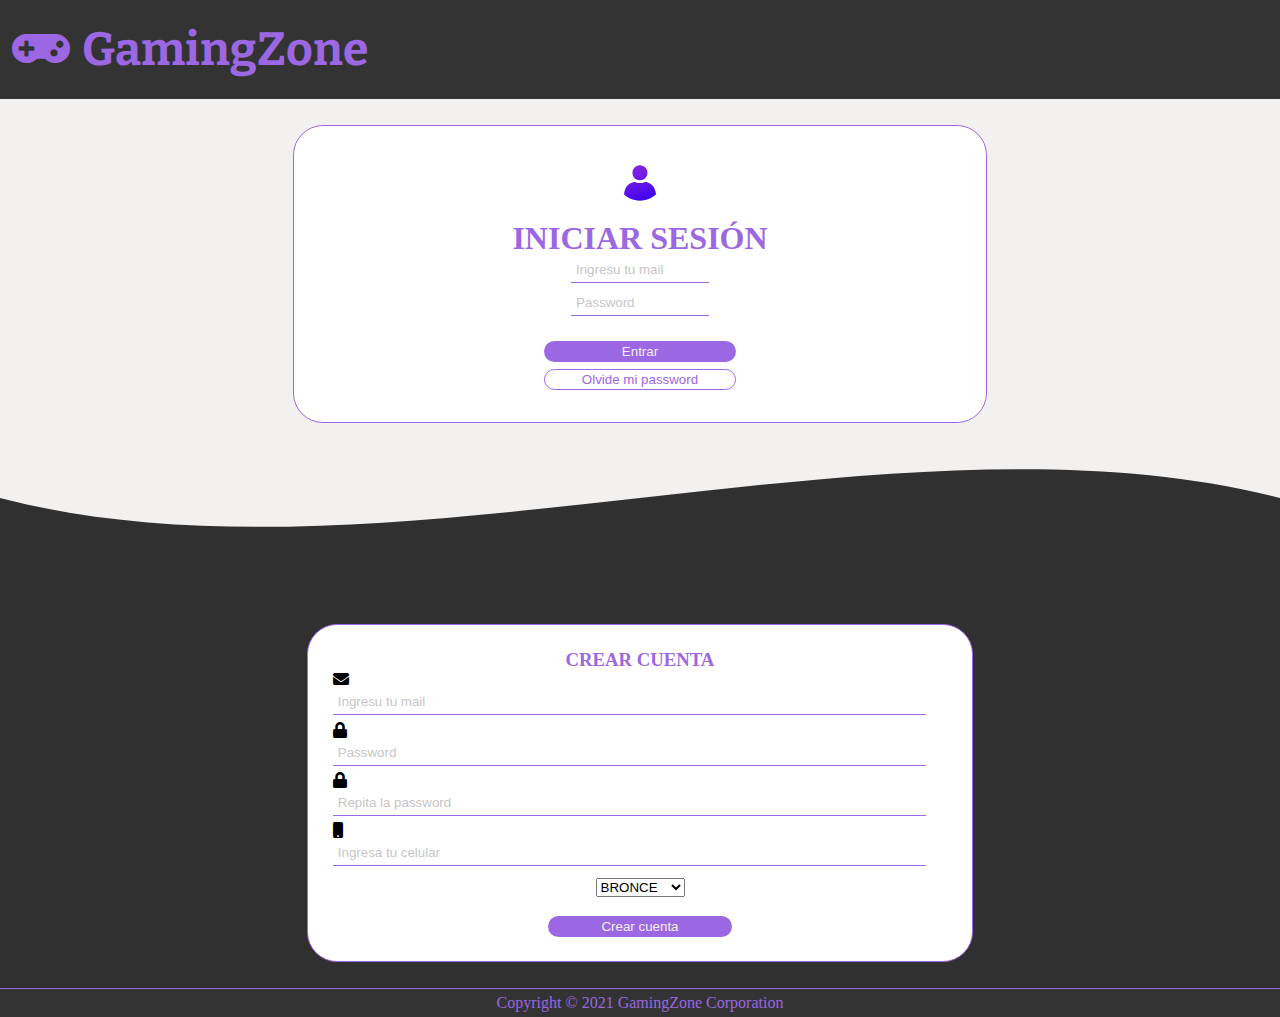
==== iniciar_sesion.html @ acdc6161 "ya esta completo" ====
<!DOCTYPE html>
<html lang="es">

<head>
    <meta charset="UTF-8">
    <meta http-equiv="X-UA-Compatible" content="IE=edge">
    <meta name="viewport" content="width=device-width, initial-scale=1.0">
    <title>GamingZone</title>
    <link href="https://fonts.googleapis.com/css2?family=Bitter&family=Poppins:wght@100&display=swap" rel="stylesheet">
    <link rel="stylesheet" href="//use.fontawesome.com/releases/v5.0.7/css/all.css">
    <link href="https://cdn.jsdelivr.net/npm/bootstrap@5.1.3/dist/css/bootstrap.min.css" rel="stylesheet" integrity="sha384-1BmE4kWBq78iYhFldvKuhfTAU6auU8tT94WrHftjDbrCEXSU1oBoqyl2QvZ6jIW3" crossorigin="anonymous">
    <link rel="stylesheet" href="style.css">
</head>

<body>
    <header>
        <nav class="navbar">

            <div class="logo">
                <a href="./index.html"><i class="fas fa-gamepad"></i></a>
                <h1>GamingZone</h1>
            </div>


            <div class="dropdown">
                <a class="btn btn-secondary" href="#" id="dropdownMenuLink" data-bs-toggle="dropdown" aria-expanded="false">
                    <i class="fas fa-align-justify"></i>
                </a>
            </div>
        </nav>
    </header>
    <main class="main_iniciarSesion">
        <section class="section_login">
            <div class="login">
                <form action="">
                    <img src="./assets/login.jpg" alt="">
                    <h3>Iniciar Sesión</h3>


                    <input type="mail" name="mail" id="" placeholder="Ingresu tu mail">
                    <input type="password" placeholder="Password">
                    <input type="submit" value="Entrar" class="btn">
                    <input type="submit" value="Olvide mi password" class="forgot">
                </form>
                <div class="wave" style="height: 150px; overflow: hidden;"><svg viewBox="0 0 500 150" preserveAspectRatio="none" style="height: 100%; width: 100%;"><path class="wave-1" d="M0.00,49.98 C149.99,150.00 349.20,-49.98 500.00,49.98 L500.00,150.00 L0.00,150.00 Z" style="stroke: none; fill: #000000; opacity:0.8;"></path></svg></div>
            </div>
        </section>
        <section class="section_crearCuenta">
            <div class="crear_cuenta">

                <form action="">

                    <h3>CREAR CUENTA</h3>

                    <div class="datos">
                        <i class="fas fa-envelope"></i><input type="mail" name="mail" id="" placeholder="Ingresu tu mail">
                        <i class="fas fa-lock"></i><input type="password" placeholder="Password">
                        <i class="fas fa-lock"></i><input type="password" placeholder="Repita la password">
                        <i class="fas fa-mobile"></i><input type="number" placeholder="Ingresa tu celular">

                    </div>

                    <select name="suscripcion" id="suscripcion">
                        <option value="bronce">BRONCE</option>
                        <option value="platinum">PLATINUM</option>
                        <option value="gold">GOLD</option>
                    </select>

                    <input type="submit" value="Crear cuenta" class="btn">

                </form>
            </div>
        </section>


    </main>
    <footer>
        <p>Copyright © 2021 GamingZone Corporation</p>
    </footer>
    <script src="https://cdn.jsdelivr.net/npm/bootstrap@5.1.3/dist/js/bootstrap.bundle.min.js" integrity="sha384-ka7Sk0Gln4gmtz2MlQnikT1wXgYsOg+OMhuP+IlRH9sENBO0LRn5q+8nbTov4+1p" crossorigin="anonymous"></script>
    <script type="text/javascript" src="./index.js"></script>
</body>

</html>
---- style.css ----
* {
  padding: 0px;
  margin: 0px;
}

header {
  height: 11vh;
  width: 100%;
}

header .navbar {
  font-family: 'Bitter', serif;
  padding: 0px;
  color: #9c67e2;
  position: relative;
  height: 100%;
  width: 100%;
  background-color: rgba(0, 0, 0, 0.8);
  display: -webkit-box;
  display: -ms-flexbox;
  display: flex;
  -ms-flex-wrap: wrap;
      flex-wrap: wrap;
  -webkit-box-pack: start;
      -ms-flex-pack: start;
          justify-content: flex-start;
  -webkit-box-align: center;
      -ms-flex-align: center;
          align-items: center;
}

header .navbar .logo {
  width: auto;
  display: -webkit-box;
  display: -ms-flexbox;
  display: flex;
  -webkit-box-orient: horizontal;
  -webkit-box-direction: normal;
      -ms-flex-direction: row;
          flex-direction: row;
}

header .navbar .logo a {
  margin: auto;
  text-align: center;
}

header .navbar .logo a i {
  margin-left: 12px;
  margin-right: 12px;
  color: #9c67e2;
  font-size: 2.9em;
}

header .navbar .logo h1 {
  margin: 0px;
  font-size: 2.9em;
}

header .navbar .menu {
  margin-left: 1%;
  width: 58%;
  text-align: center;
}

header .navbar .menu ul {
  margin: auto;
}

header .navbar .menu ul li {
  display: inline;
  padding: 5px;
  text-transform: uppercase;
}

header .navbar .menu ul li a {
  text-decoration: none;
  color: #9c67e2;
}

header .navbar .menu ul li:hover {
  border-bottom: 1px solid #9c67e2;
}

header .navbar .dropdown {
  position: absolute;
  z-index: 5;
  display: none;
}

header .navbar .login_create {
  width: 21%;
}

header .navbar .login_create ul {
  margin: auto;
  padding: 0px;
  list-style: none;
  text-align: center;
}

header .navbar .login_create ul li {
  padding: 1%;
  font-size: 20px;
  display: inline;
  cursor: pointer;
  text-transform: uppercase;
}

header .navbar .login_create ul li:hover {
  border-bottom: 1px solid #9c67e2;
  -webkit-transition: 500ms;
  transition: 500ms;
}

header .navbar .login_create ul li a {
  color: #9c67e2;
  text-decoration: none;
}

main {
  background-color: #f3f0f0;
  width: 100%;
}

main .section_wave div {
  position: relative;
}

main .section_wave div img {
  width: 1903px;
  -o-object-fit: cover;
     object-fit: cover;
}

main .section_wave div .wave {
  width: 100%;
  position: absolute;
  bottom: 0px;
}

main .seccion_informacion {
  width: 100%;
  display: -webkit-box;
  display: -ms-flexbox;
  display: flex;
  -webkit-box-orient: horizontal;
  -webkit-box-direction: normal;
      -ms-flex-direction: row;
          flex-direction: row;
  -ms-flex-line-pack: center;
      align-content: center;
  -ms-flex-pack: distribute;
      justify-content: space-around;
}

main .seccion_informacion .servicios {
  width: 30%;
  padding: 1%;
  text-align: center;
}

main .seccion_informacion .servicios p {
  height: 12vh;
}

main .seccion_informacion .servicios h3 {
  color: #9c67e2;
}

main .seccion_informacion .servicios button {
  border-radius: 30px;
  padding: 1%;
  bottom: 0px;
  right: 0px;
  width: 50%;
  border: none;
  background-color: rgba(0, 0, 0, 0.8);
  color: #9c67e2;
}

main .seccion_informacion .ventajas {
  width: 30%;
  padding: 1%;
  text-align: center;
}

main .seccion_informacion .ventajas p {
  height: 12vh;
}

main .seccion_informacion .ventajas h3 {
  color: #9c67e2;
}

main .seccion_informacion .ventajas button {
  border-radius: 30px;
  padding: 1%;
  bottom: 0px;
  right: 0px;
  width: 50%;
  border: none;
  background-color: rgba(0, 0, 0, 0.8);
  color: #9c67e2;
}

main .seccion_informacion .costos {
  width: 30%;
  padding: 1%;
  text-align: center;
}

main .seccion_informacion .costos p {
  height: 12vh;
}

main .seccion_informacion .costos h3 {
  color: #9c67e2;
}

main .seccion_informacion .costos button {
  border-radius: 30px;
  padding: 1%;
  bottom: 0px;
  right: 0px;
  width: 50%;
  border: none;
  background-color: rgba(0, 0, 0, 0.8);
  color: #9c67e2;
}

main .section_juegos {
  margin-top: 3%;
  width: 100%;
  background-color: rgba(0, 0, 0, 0.8);
  border-bottom: 2px solid #9c67e2;
  border-top: 2px solid #9c67e2;
  padding: 1%;
}

main .section_juegos .juegos {
  width: 80%;
  margin: auto;
  display: -webkit-box;
  display: -ms-flexbox;
  display: flex;
  -webkit-box-orient: horizontal;
  -webkit-box-direction: normal;
      -ms-flex-direction: row;
          flex-direction: row;
  -ms-flex-wrap: wrap;
      flex-wrap: wrap;
  -ms-flex-line-pack: center;
      align-content: center;
}

main .section_juegos .juegos h3 {
  width: 100%;
  text-align: center;
  color: #9c67e2;
  text-transform: uppercase;
  font-style: italic;
}

main .section_juegos .juegos .card {
  margin-left: 10px;
  width: 17rem;
  position: relative;
  border: 1px solid black;
}

main .section_juegos .juegos .card img {
  -o-object-fit: cover;
     object-fit: cover;
  height: 100%;
}

main .section_juegos .juegos .card h4 {
  position: absolute;
  bottom: 0px;
  width: 100%;
  text-align: center;
  z-index: 5;
  color: white;
}

main .section_contacto {
  width: 100%;
}

main .section_contacto .contacto {
  padding: 2%;
  width: 100%;
  display: -webkit-box;
  display: -ms-flexbox;
  display: flex;
  -webkit-box-orient: horizontal;
  -webkit-box-direction: normal;
      -ms-flex-direction: row;
          flex-direction: row;
  -ms-flex-wrap: wrap;
      flex-wrap: wrap;
  -webkit-box-align: center;
      -ms-flex-align: center;
          align-items: center;
}

main .section_contacto .contacto h3 {
  padding: 1%;
  margin: auto;
  border-radius: 30px;
  text-align: center;
  width: 70%;
  margin-bottom: 2%;
  background-color: rgba(0, 0, 0, 0.8);
  color: #9c67e2;
  -webkit-box-shadow: 0px 0px 10px 2px #9c67e2;
          box-shadow: 0px 0px 10px 2px #9c67e2;
}

main .section_contacto .contacto form {
  width: 50%;
  margin: auto;
  display: -webkit-box;
  display: -ms-flexbox;
  display: flex;
  -webkit-box-orient: vertical;
  -webkit-box-direction: normal;
      -ms-flex-direction: column;
          flex-direction: column;
  text-align: center;
  -webkit-box-pack: center;
      -ms-flex-pack: center;
          justify-content: center;
}

main .section_contacto .contacto form input,
main .section_contacto .contacto form input[type='submit'] {
  margin: auto;
  width: 30%;
  margin-top: 1%;
  margin-bottom: 1%;
}

main .section_contacto .contacto form input:focus,
main .section_contacto .contacto form input[type='submit']:focus {
  outline: none;
}

main .section_contacto .contacto form input[type='submit'] {
  background-color: rgba(0, 0, 0, 0.8);
  color: #9c67e2;
  text-transform: uppercase;
  border: none;
  border-radius: 30px;
}

main .section_contacto .contacto form input[type='submit']:hover {
  -webkit-box-shadow: 0px 0px 10px 2px #9c67e2;
          box-shadow: 0px 0px 10px 2px #9c67e2;
}

main .section_contacto .contacto form textarea {
  resize: none;
}

main .section_contacto .contacto form textarea:focus {
  outline: none;
}

main .section_contacto .wave {
  width: 100%;
}

main .section_suscripciones {
  position: relative;
  width: 100%;
  background-color: rgba(0, 0, 0, 0.8);
  padding: 0% 2% 2% 2%;
}

main .section_suscripciones h2 {
  text-transform: uppercase;
  font-size: 5em;
  width: 100%;
  text-align: center;
  font-style: italic;
  color: #9c67e2;
  margin-bottom: 2%;
  letter-spacing: 2px;
}

main .section_suscripciones .suscripciones {
  color: #9c67e2;
  padding: 2%;
  display: -webkit-box;
  display: -ms-flexbox;
  display: flex;
  -webkit-box-orient: vertical;
  -webkit-box-direction: normal;
      -ms-flex-direction: column;
          flex-direction: column;
  -webkit-box-align: center;
      -ms-flex-align: center;
          align-items: center;
  display: none;
}

main .section_suscripciones .suscripciones .card {
  width: 18rem;
  padding: 1%;
  background-color: #f3f0f0;
  border-radius: 500px;
  text-align: center;
  color: rgba(0, 0, 0, 0.8);
  margin-top: 1%;
  border-radius: 2px solid #9c67e2;
}

main .section_suscripciones .suscripciones .card .btn {
  background-color: rgba(0, 0, 0, 0.8);
  color: #f3f0f0;
  border: none;
}

main .section_suscripciones .carousel {
  width: 50%;
  margin: auto;
}

main .section_suscripciones .carousel .card {
  margin: auto;
  width: 25rem;
  padding: 1%;
  background-color: #f3f0f0;
  border-radius: 300px;
  text-align: center;
  color: rgba(0, 0, 0, 0.8);
  border-radius: 2px solid #9c67e2;
}

main .section_suscripciones .carousel .card .btn {
  background-color: rgba(0, 0, 0, 0.8);
  color: #f3f0f0;
  border: none;
}

main .section_suscripciones .wave {
  position: absolute;
  width: 100%;
  top: 0px;
}

footer {
  border-top: 1px solid #9c67e2;
  padding: 5px;
  background-color: rgba(0, 0, 0, 0.8);
  color: #9c67e2;
  display: -webkit-box;
  display: -ms-flexbox;
  display: flex;
  -webkit-box-pack: center;
      -ms-flex-pack: center;
          justify-content: center;
  -webkit-box-align: center;
      -ms-flex-align: center;
          align-items: center;
  text-align: center;
}

/*----------------------------------------------INICIAR SESION-CREAR CUENTA-------------------------------------------------*/
.main_iniciarSesion {
  width: 100%;
}

.main_iniciarSesion .section_login .login {
  margin: auto;
  display: -webkit-box;
  display: -ms-flexbox;
  display: flex;
  -ms-flex-wrap: wrap;
      flex-wrap: wrap;
  -webkit-box-pack: end;
      -ms-flex-pack: end;
          justify-content: flex-end;
  -webkit-box-align: center;
      -ms-flex-align: center;
          align-items: center;
  border-radius: 15px;
  width: 100%;
  background-color: #f3f0f0;
  color: rgba(0, 0, 0, 0.8);
}

.main_iniciarSesion .section_login .login img {
  width: 10%;
  max-height: 40%;
}

.main_iniciarSesion .section_login .login form {
  padding: 2%;
  background-color: white;
  border: 1px solid #9c67e2;
  width: 50%;
  margin: auto;
  display: -webkit-box;
  display: -ms-flexbox;
  display: flex;
  -webkit-box-align: center;
      -ms-flex-align: center;
          align-items: center;
  -webkit-box-orient: vertical;
  -webkit-box-direction: normal;
      -ms-flex-direction: column;
          flex-direction: column;
  border-radius: 30px;
  margin-top: 2%;
  margin-bottom: 2%;
}

.main_iniciarSesion .section_login .login form h3 {
  text-transform: uppercase;
  color: #9c67e2;
  font-size: 2em;
  margin-top: 0%;
}

.main_iniciarSesion .section_login .login form input {
  padding: 5px;
  margin: auto;
  width: 20%;
  margin-bottom: 1%;
  border: none;
  border-bottom: 1px solid #9c67e2;
}

.main_iniciarSesion .section_login .login form input::-webkit-input-placeholder {
  color: #c7c6c6;
}

.main_iniciarSesion .section_login .login form input:-ms-input-placeholder {
  color: #c7c6c6;
}

.main_iniciarSesion .section_login .login form input::-ms-input-placeholder {
  color: #c7c6c6;
}

.main_iniciarSesion .section_login .login form input::placeholder {
  color: #c7c6c6;
}

.main_iniciarSesion .section_login .login form input:focus {
  outline: none;
}

.main_iniciarSesion .section_login .login form .btn {
  color: #f3f0f0;
  background-color: #9c67e2;
  padding: 2px;
  margin-top: 3%;
  width: 30%;
  border: 1px solid transparent;
  border-radius: 30px;
}

.main_iniciarSesion .section_login .login form .btn:hover {
  -webkit-box-shadow: 5px 3px rgba(190, 190, 190, 0.8);
          box-shadow: 5px 3px rgba(190, 190, 190, 0.8);
}

.main_iniciarSesion .section_login .login form .forgot {
  border-radius: 30px;
  border: 1px solid #9c67e2;
  color: #9c67e2;
  width: 30%;
  background: white;
  padding: 2px;
}

.main_iniciarSesion .section_login .login .wave {
  width: 100%;
}

.main_iniciarSesion .section_crearCuenta {
  background-color: rgba(0, 0, 0, 0.8);
  padding: 2%;
}

.main_iniciarSesion .section_crearCuenta form {
  padding: 2%;
  background-color: white;
  border: 1px solid #9c67e2;
  width: 50%;
  margin: auto;
  display: -webkit-box;
  display: -ms-flexbox;
  display: flex;
  -webkit-box-align: center;
      -ms-flex-align: center;
          align-items: center;
  -webkit-box-orient: vertical;
  -webkit-box-direction: normal;
      -ms-flex-direction: column;
          flex-direction: column;
  border-radius: 30px;
}

.main_iniciarSesion .section_crearCuenta form h3 {
  width: 100%;
  text-align: center;
  color: #9c67e2;
}

.main_iniciarSesion .section_crearCuenta form .btn {
  color: #f3f0f0;
  background-color: #9c67e2;
  padding: 2px;
  margin-top: 3%;
  width: 30%;
  border: 1px solid transparent;
  border-radius: 30px;
}

.main_iniciarSesion .section_crearCuenta form .btn:hover {
  -webkit-box-shadow: 5px 3px rgba(190, 190, 190, 0.8);
          box-shadow: 5px 3px rgba(190, 190, 190, 0.8);
}

.main_iniciarSesion .section_crearCuenta form .datos {
  margin-bottom: 1%;
}

.main_iniciarSesion .section_crearCuenta form .datos i {
  width: 5%;
}

.main_iniciarSesion .section_crearCuenta form .datos .forgot {
  border-radius: 30px;
  border: 1px solid #9c67e2;
  color: #9c67e2;
  width: 30%;
  background: white;
  padding: 2px;
}

.main_iniciarSesion .section_crearCuenta form .datos input {
  padding: 5px;
  margin: auto;
  width: 20%;
  margin-bottom: 1%;
  border: none;
  border-bottom: 1px solid #9c67e2;
  width: 95%;
}

.main_iniciarSesion .section_crearCuenta form .datos input::-webkit-input-placeholder {
  color: #c7c6c6;
}

.main_iniciarSesion .section_crearCuenta form .datos input:-ms-input-placeholder {
  color: #c7c6c6;
}

.main_iniciarSesion .section_crearCuenta form .datos input::-ms-input-placeholder {
  color: #c7c6c6;
}

.main_iniciarSesion .section_crearCuenta form .datos input::placeholder {
  color: #c7c6c6;
}

.main_iniciarSesion .section_crearCuenta form .datos input:focus {
  outline: none;
}
/*# sourceMappingURL=style.css.map */
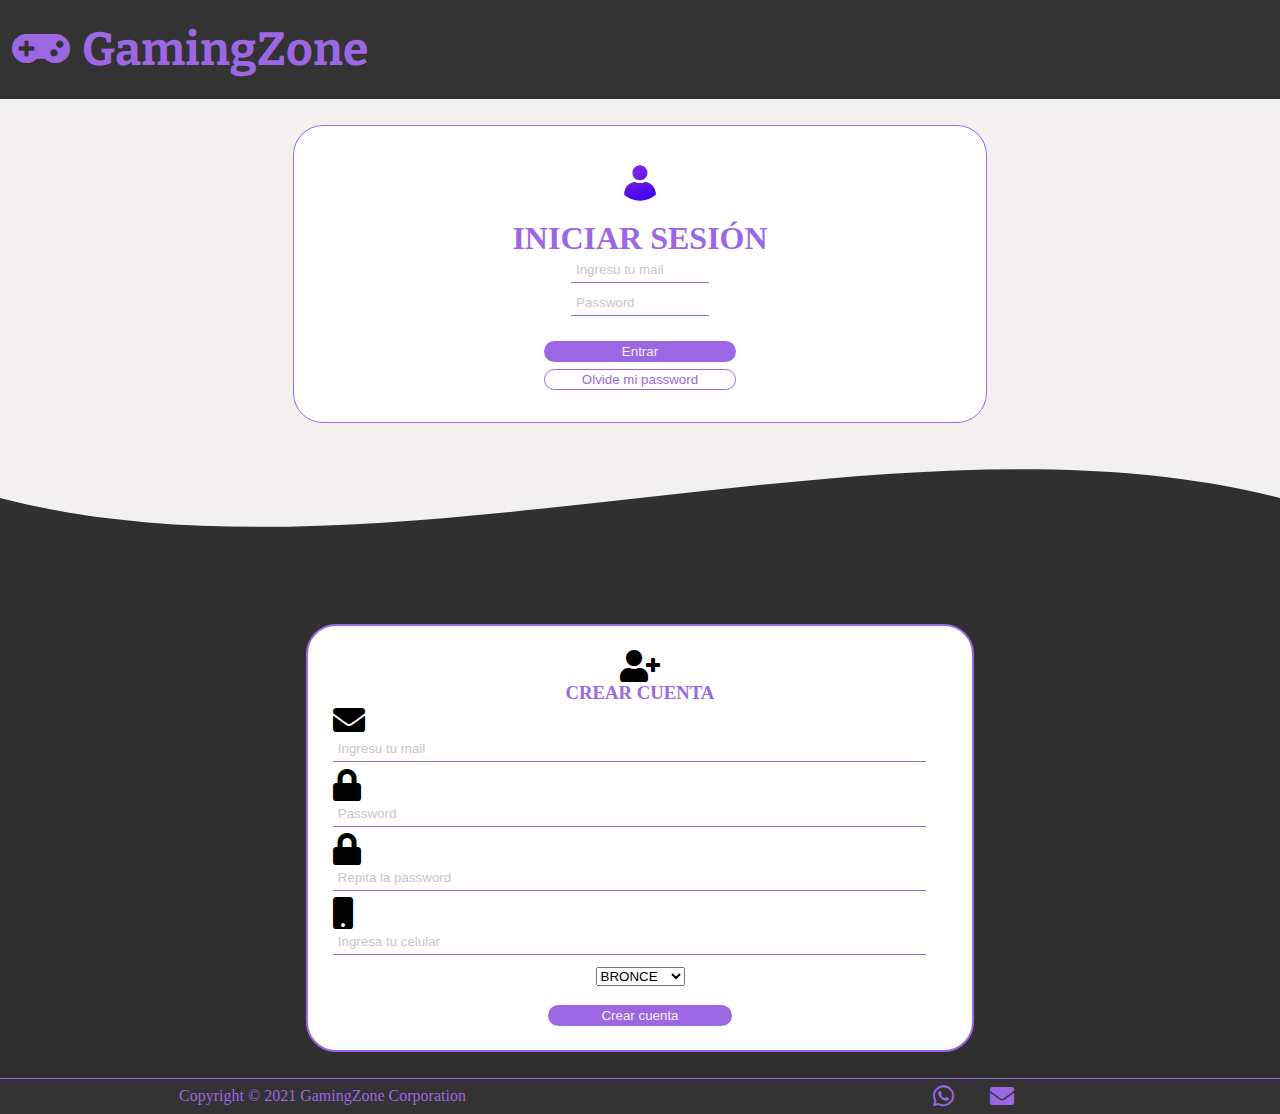
==== commit 43460f7f: "retoco el formulario" ====
--- a/iniciar_sesion.html
+++ b/iniciar_sesion.html
@@ -49,7 +49,7 @@
             <div class="crear_cuenta">
 
                 <form action="">
-
+                    <i class="fas fa-user-plus"></i>
                     <h3>CREAR CUENTA</h3>
 
                     <div class="datos">
@@ -76,6 +76,10 @@
     </main>
     <footer>
         <p>Copyright © 2021 GamingZone Corporation</p>
+        <ul>
+            <li><a href="https://api.whatsapp.com/send?phone=1136592243&text=Hola, Necesito mas informacion!" target="_blank"><i class="fab fa-whatsapp"></i></a></li>
+            <li><a href="https://mail.google.com/mail/u/0/?tab=wm#inbox?compose=CllgCJZfSJdvzCHsSKRTqQdwdNHjSsfRWrlLQdHsQSPjVhZtdsVCCnMQNstdnltvSRmZwCjmlSV" target="_blank"><i class="fas fa-envelope"></i></a></li>
+        </ul>
     </footer>
     <script src="https://cdn.jsdelivr.net/npm/bootstrap@5.1.3/dist/js/bootstrap.bundle.min.js" integrity="sha384-ka7Sk0Gln4gmtz2MlQnikT1wXgYsOg+OMhuP+IlRH9sENBO0LRn5q+8nbTov4+1p" crossorigin="anonymous"></script>
     <script type="text/javascript" src="./index.js"></script>
--- a/style.css
+++ b/style.css
@@ -459,13 +459,35 @@
   display: -webkit-box;
   display: -ms-flexbox;
   display: flex;
-  -webkit-box-pack: center;
-      -ms-flex-pack: center;
-          justify-content: center;
+  -webkit-box-orient: horizontal;
+  -webkit-box-direction: normal;
+      -ms-flex-direction: row;
+          flex-direction: row;
+  -ms-flex-pack: distribute;
+      justify-content: space-around;
   -webkit-box-align: center;
       -ms-flex-align: center;
           align-items: center;
   text-align: center;
+}
+
+footer p {
+  width: 50%;
+}
+
+footer ul {
+  width: 50%;
+  list-style: none;
+}
+
+footer ul li {
+  display: inline;
+}
+
+footer ul li a i {
+  color: #9c67e2;
+  font-size: x-large;
+  margin-left: 5%;
 }
 
 /*----------------------------------------------INICIAR SESION-CREAR CUENTA-------------------------------------------------*/
@@ -604,6 +626,11 @@
       -ms-flex-direction: column;
           flex-direction: column;
   border-radius: 30px;
+  border: 2px solid #9c67e2;
+}
+
+.main_iniciarSesion .section_crearCuenta form i {
+  font-size: xx-large;
 }
 
 .main_iniciarSesion .section_crearCuenta form h3 {
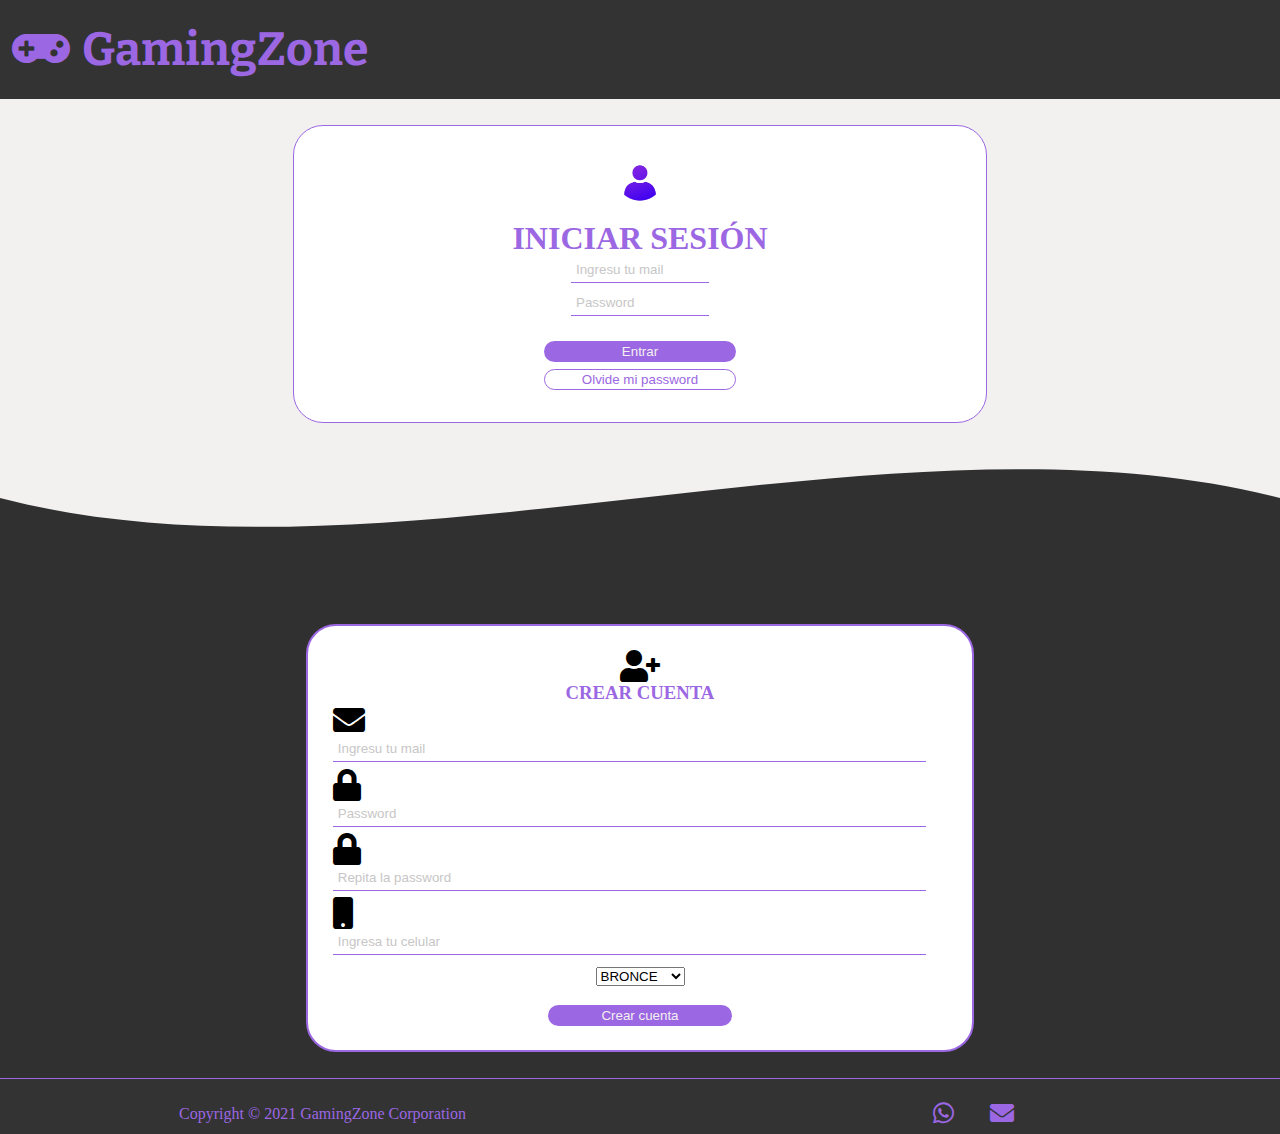
==== commit 4ddb09c7: "carrito" ====
--- a/iniciar_sesion.html
+++ b/iniciar_sesion.html
@@ -13,19 +13,12 @@
 </head>
 
 <body>
-    <header>
+    <header class="header_iniciarSesion">
         <nav class="navbar">
 
             <div class="logo">
                 <a href="./index.html"><i class="fas fa-gamepad"></i></a>
                 <h1>GamingZone</h1>
-            </div>
-
-
-            <div class="dropdown">
-                <a class="btn btn-secondary" href="#" id="dropdownMenuLink" data-bs-toggle="dropdown" aria-expanded="false">
-                    <i class="fas fa-align-justify"></i>
-                </a>
             </div>
         </nav>
     </header>
@@ -53,17 +46,20 @@
                     <h3>CREAR CUENTA</h3>
 
                     <div class="datos">
-                        <i class="fas fa-envelope"></i><input type="mail" name="mail" id="" placeholder="Ingresu tu mail">
-                        <i class="fas fa-lock"></i><input type="password" placeholder="Password">
-                        <i class="fas fa-lock"></i><input type="password" placeholder="Repita la password">
-                        <i class="fas fa-mobile"></i><input type="number" placeholder="Ingresa tu celular">
+                        <i class="fas fa-envelope"></i><input type="mail" name="email" id="email" placeholder="Ingresu tu mail">
+
+                        <i class="fas fa-lock"></i><input type="password" placeholder="Password" id="password">
+
+                        <i class="fas fa-lock"></i><input type="password" placeholder="Repita la password" id="password2">
+
+                        <i class="fas fa-mobile"></i><input type="number" placeholder="Ingresa tu celular" id="cel">
 
                     </div>
 
-                    <select name="suscripcion" id="suscripcion">
-                        <option value="bronce">BRONCE</option>
-                        <option value="platinum">PLATINUM</option>
-                        <option value="gold">GOLD</option>
+                    <select name="suscripcion">
+                        <option id="suscripcion" value="bronce">BRONCE</option>
+                        <option id="suscripcion" value="platinum">PLATINUM</option>
+                        <option id="suscripcion" value="gold">GOLD</option>
                     </select>
 
                     <input type="submit" value="Crear cuenta" class="btn">
--- a/style.css
+++ b/style.css
@@ -9,7 +9,7 @@
 }
 
 header .navbar {
-  font-family: 'Bitter', serif;
+  font-family: "Bitter", serif;
   padding: 0px;
   color: #9c67e2;
   position: relative;
@@ -139,7 +139,7 @@
   bottom: 0px;
 }
 
-main .seccion_informacion {
+main .section_informacion {
   width: 100%;
   display: -webkit-box;
   display: -ms-flexbox;
@@ -154,83 +154,76 @@
       justify-content: space-around;
 }
 
-main .seccion_informacion .servicios {
+main .section_informacion .servicios {
   width: 30%;
   padding: 1%;
   text-align: center;
 }
 
-main .seccion_informacion .servicios p {
+main .section_informacion .servicios p {
   height: 12vh;
 }
 
-main .seccion_informacion .servicios h3 {
-  color: #9c67e2;
-}
-
-main .seccion_informacion .servicios button {
+main .section_informacion .servicios h3 {
+  color: #9c67e2;
+}
+
+main .section_informacion .servicios button {
   border-radius: 30px;
   padding: 1%;
-  bottom: 0px;
-  right: 0px;
   width: 50%;
   border: none;
   background-color: rgba(0, 0, 0, 0.8);
   color: #9c67e2;
 }
 
-main .seccion_informacion .ventajas {
+main .section_informacion .ventajas {
   width: 30%;
   padding: 1%;
   text-align: center;
 }
 
-main .seccion_informacion .ventajas p {
+main .section_informacion .ventajas p {
   height: 12vh;
 }
 
-main .seccion_informacion .ventajas h3 {
-  color: #9c67e2;
-}
-
-main .seccion_informacion .ventajas button {
+main .section_informacion .ventajas h3 {
+  color: #9c67e2;
+}
+
+main .section_informacion .ventajas button {
   border-radius: 30px;
   padding: 1%;
-  bottom: 0px;
-  right: 0px;
   width: 50%;
   border: none;
   background-color: rgba(0, 0, 0, 0.8);
   color: #9c67e2;
 }
 
-main .seccion_informacion .costos {
+main .section_informacion .costos {
   width: 30%;
   padding: 1%;
   text-align: center;
 }
 
-main .seccion_informacion .costos p {
+main .section_informacion .costos p {
   height: 12vh;
 }
 
-main .seccion_informacion .costos h3 {
-  color: #9c67e2;
-}
-
-main .seccion_informacion .costos button {
+main .section_informacion .costos h3 {
+  color: #9c67e2;
+}
+
+main .section_informacion .costos button {
   border-radius: 30px;
   padding: 1%;
-  bottom: 0px;
-  right: 0px;
   width: 50%;
   border: none;
   background-color: rgba(0, 0, 0, 0.8);
   color: #9c67e2;
 }
 
-main .section_juegos {
-  margin-top: 3%;
+main .section_juegos_compra {
   width: 100%;
   background-color: rgba(0, 0, 0, 0.8);
   border-bottom: 2px solid #9c67e2;
@@ -238,8 +231,7 @@
   padding: 1%;
 }
 
-main .section_juegos .juegos {
-  width: 80%;
+main .section_juegos_compra .juegos {
   margin: auto;
   display: -webkit-box;
   display: -ms-flexbox;
@@ -252,6 +244,99 @@
       flex-wrap: wrap;
   -ms-flex-line-pack: center;
       align-content: center;
+  width: 45%;
+}
+
+main .section_juegos_compra .juegos h2 {
+  color: #9c67e2;
+  width: 100%;
+  text-align: center;
+  text-transform: uppercase;
+}
+
+main .section_juegos_compra .juegos h3 {
+  width: 100%;
+  text-align: center;
+  color: #9c67e2;
+  text-transform: uppercase;
+  font-style: italic;
+}
+
+main .section_juegos_compra .juegos .addCarrito {
+  margin-left: 10px;
+  display: -webkit-box;
+  display: -ms-flexbox;
+  display: flex;
+  -webkit-box-orient: vertical;
+  -webkit-box-direction: normal;
+      -ms-flex-direction: column;
+          flex-direction: column;
+  -ms-flex-wrap: nowrap;
+      flex-wrap: nowrap;
+  -ms-flex-line-pack: center;
+      align-content: center;
+}
+
+main .section_juegos_compra .juegos .addCarrito .card {
+  height: 100%;
+  margin-left: 10px;
+  width: 15rem;
+  position: relative;
+  border: 1px solid black;
+}
+
+main .section_juegos_compra .juegos .addCarrito .card img {
+  -o-object-fit: cover;
+     object-fit: cover;
+  height: 100%;
+}
+
+main .section_juegos_compra .juegos .addCarrito .card h4,
+main .section_juegos_compra .juegos .addCarrito .card h3 {
+  font-size: 1.3em;
+  position: absolute;
+  bottom: 0px;
+  width: 100%;
+  text-align: center;
+  z-index: 5;
+  color: white;
+}
+
+main .section_juegos_compra .juegos .addCarrito p {
+  text-align: center;
+  color: #9c67e2;
+}
+
+main .section_juegos {
+  margin-top: 3%;
+  width: 100%;
+  background-color: rgba(0, 0, 0, 0.8);
+  border-bottom: 2px solid #9c67e2;
+  border-top: 2px solid #9c67e2;
+  padding: 1%;
+}
+
+main .section_juegos .juegos {
+  width: 80%;
+  margin: auto;
+  display: -webkit-box;
+  display: -ms-flexbox;
+  display: flex;
+  -webkit-box-orient: horizontal;
+  -webkit-box-direction: normal;
+      -ms-flex-direction: row;
+          flex-direction: row;
+  -ms-flex-wrap: wrap;
+      flex-wrap: wrap;
+  -ms-flex-line-pack: center;
+      align-content: center;
+}
+
+main .section_juegos .juegos h2 {
+  color: #9c67e2;
+  width: 100%;
+  text-align: center;
+  text-transform: uppercase;
 }
 
 main .section_juegos .juegos h3 {
@@ -275,7 +360,9 @@
   height: 100%;
 }
 
-main .section_juegos .juegos .card h4 {
+main .section_juegos .juegos .card h4,
+main .section_juegos .juegos .card h3 {
+  font-size: 1.3em;
   position: absolute;
   bottom: 0px;
   width: 100%;
@@ -334,20 +421,26 @@
           justify-content: center;
 }
 
+main .section_contacto .contacto form input {
+  padding: 1%;
+}
+
 main .section_contacto .contacto form input,
-main .section_contacto .contacto form input[type='submit'] {
+main .section_contacto .contacto form input[type="submit"] {
+  border: none;
   margin: auto;
   width: 30%;
   margin-top: 1%;
   margin-bottom: 1%;
+  border-radius: 30px;
 }
 
 main .section_contacto .contacto form input:focus,
-main .section_contacto .contacto form input[type='submit']:focus {
+main .section_contacto .contacto form input[type="submit"]:focus {
   outline: none;
 }
 
-main .section_contacto .contacto form input[type='submit'] {
+main .section_contacto .contacto form input[type="submit"] {
   background-color: rgba(0, 0, 0, 0.8);
   color: #9c67e2;
   text-transform: uppercase;
@@ -355,12 +448,14 @@
   border-radius: 30px;
 }
 
-main .section_contacto .contacto form input[type='submit']:hover {
+main .section_contacto .contacto form input[type="submit"]:hover {
   -webkit-box-shadow: 0px 0px 10px 2px #9c67e2;
           box-shadow: 0px 0px 10px 2px #9c67e2;
 }
 
 main .section_contacto .contacto form textarea {
+  padding: 2%;
+  border-radius: 30px;
   resize: none;
 }
 
@@ -452,6 +547,7 @@
 }
 
 footer {
+  height: 5vh;
   border-top: 1px solid #9c67e2;
   padding: 5px;
   background-color: rgba(0, 0, 0, 0.8);
@@ -473,9 +569,11 @@
 
 footer p {
   width: 50%;
+  margin-top: 15px;
 }
 
 footer ul {
+  margin-top: 15px;
   width: 50%;
   list-style: none;
 }
@@ -700,4 +798,442 @@
 .main_iniciarSesion .section_crearCuenta form .datos input:focus {
   outline: none;
 }
+
+/*----------------------------------------------------RESPONSIVE----------------------------------------------------*/
+@media (max-width: 1280px) {
+  .header_index .navbar .logo {
+    width: 50%;
+    text-align: start;
+  }
+  .header_index .navbar .logo h1 {
+    width: 100%;
+  }
+  .header_index .navbar .logo a {
+    margin: 0%;
+  }
+  .header_index .navbar .menu {
+    display: none;
+  }
+  .header_index .navbar .login_create {
+    width: 50%;
+  }
+  .header_index .navbar .login_create ul {
+    text-align: end;
+    margin-right: 1%;
+  }
+  main .section_wave div img {
+    width: 100%;
+    -o-object-fit: cover;
+       object-fit: cover;
+  }
+  main .section_informacion {
+    -webkit-box-pack: center;
+        -ms-flex-pack: center;
+            justify-content: center;
+  }
+  main .section_informacion .servicios h3 {
+    font-size: 1.5em;
+  }
+  main .section_informacion .servicios p {
+    height: 15vh;
+  }
+  main .section_informacion .ventajas h3 {
+    font-size: 1.5em;
+  }
+  main .section_informacion .ventajas p {
+    height: 15vh;
+  }
+  main .section_informacion .costos h3 {
+    font-size: 1.5em;
+  }
+  main .section_informacion .costos p {
+    height: 15vh;
+  }
+  main .section_juegos .juegos {
+    -webkit-box-pack: center;
+        -ms-flex-pack: center;
+            justify-content: center;
+  }
+  main .section_juegos .juegos .card {
+    width: 12rem;
+    margin-left: 2px;
+  }
+}
+
+@media (max-width: 1024px) {
+  .body_index {
+    height: 242vh;
+  }
+  .body_index main .section_informacion {
+    -webkit-box-pack: center;
+        -ms-flex-pack: center;
+            justify-content: center;
+  }
+  .body_index main .section_informacion .servicios h3 {
+    font-size: 1.3em;
+  }
+  .body_index main .section_informacion .servicios p {
+    height: 15vh;
+  }
+  .body_index main .section_informacion .ventajas h3 {
+    font-size: 1.3em;
+  }
+  .body_index main .section_informacion .ventajas p {
+    height: 15vh;
+  }
+  .body_index main .section_informacion .costos h3 {
+    font-size: 1.3em;
+  }
+  .body_index main .section_informacion .costos p {
+    height: 15vh;
+  }
+  .body_index main .section_juegos .juegos {
+    -webkit-box-pack: baseline;
+        -ms-flex-pack: baseline;
+            justify-content: baseline;
+  }
+  .body_index main .section_juegos .juegos .card {
+    width: 15rem;
+    margin-left: 10px;
+    margin-top: 15px;
+  }
+  .body_index footer {
+    height: 4.2vh;
+  }
+  .body_index footer p {
+    margin: 0%;
+  }
+  .body_index footer ul {
+    margin: 0%;
+  }
+  /*--------------------------------INICIAR SESION MEDIAQUERIE 1024--------------------------------*/
+  body {
+    height: 125vh;
+  }
+  body .main_iniciarSesion .section_login .login form {
+    width: 80%;
+  }
+  body .main_iniciarSesion .section_crearCuenta .crear_cuenta form {
+    width: 80%;
+  }
+  body footer {
+    height: 6.1vh;
+  }
+  body footer p {
+    margin: 0%;
+  }
+  body footer ul {
+    margin: 0%;
+  }
+}
+
+@media (max-width: 768px) {
+  .body_index {
+    height: 250vh;
+  }
+  .body_index .header_index .navbar .login_create ul {
+    margin-right: 3%;
+  }
+  .body_index main .section_informacion {
+    -webkit-box-pack: start;
+        -ms-flex-pack: start;
+            justify-content: flex-start;
+  }
+  .body_index main .section_informacion .servicios {
+    width: 34%;
+    height: 30vh;
+  }
+  .body_index main .section_informacion .servicios h3 {
+    height: 5vh;
+  }
+  .body_index main .section_informacion .servicios p {
+    font-size: 13px;
+    font-weight: bold;
+  }
+  .body_index main .section_informacion .ventajas {
+    width: 34%;
+    height: 30vh;
+  }
+  .body_index main .section_informacion .ventajas h3 {
+    height: 5vh;
+  }
+  .body_index main .section_informacion .ventajas p {
+    font-size: 13px;
+    font-weight: bold;
+  }
+  .body_index main .section_informacion .costos {
+    width: 34%;
+    height: 30vh;
+  }
+  .body_index main .section_informacion .costos h3 {
+    height: 5vh;
+  }
+  .body_index main .section_informacion .costos p {
+    font-size: 13px;
+    font-weight: bold;
+  }
+  .body_index main .section_informacion button {
+    width: 70%;
+  }
+  .body_index main .section_juegos {
+    margin-top: 0%;
+  }
+  .body_index main .section_juegos h3 {
+    margin-top: 2%;
+  }
+  .body_index main .section_juegos .juegos {
+    -webkit-box-pack: baseline;
+        -ms-flex-pack: baseline;
+            justify-content: baseline;
+  }
+  .body_index main .section_juegos .juegos .card {
+    width: 11rem;
+  }
+  .body_index main .section_contacto .contacto input {
+    width: 50%;
+    padding-left: 20px;
+  }
+  .body_index main .section_contacto .contacto textarea {
+    margin-top: 5px;
+    margin-bottom: 5px;
+    padding-left: 20px;
+  }
+  .body_index main .section_suscripciones .carousel {
+    width: 80%;
+  }
+  .body_index footer {
+    height: 7vh;
+  }
+  /*--------------------------------INICIAR SESION MEDIAQUERIE 768--------------------------------*/
+  body {
+    height: 120vh;
+  }
+  body footer {
+    height: 7.5vh;
+  }
+}
+
+@media (max-width: 540px) {
+  .body_index {
+    height: 100vh;
+  }
+  .body_index .header_index .logo i {
+    font-size: 2em;
+  }
+  .body_index .header_index .logo h1 {
+    font-size: 2em;
+  }
+  .body_index main .wave {
+    display: none;
+  }
+  .body_index main .section_informacion {
+    -webkit-box-pack: start;
+        -ms-flex-pack: start;
+            justify-content: flex-start;
+  }
+  .body_index main .section_informacion .servicios {
+    width: 34%;
+    height: 30vh;
+  }
+  .body_index main .section_informacion .servicios h3 {
+    font-size: 15px;
+    height: 5vh;
+  }
+  .body_index main .section_informacion .servicios p {
+    font-size: 10px;
+    font-weight: bold;
+  }
+  .body_index main .section_informacion .ventajas {
+    width: 34%;
+    height: 30vh;
+  }
+  .body_index main .section_informacion .ventajas h3 {
+    font-size: 15px;
+    height: 5vh;
+  }
+  .body_index main .section_informacion .ventajas p {
+    font-size: 10px;
+    font-weight: bold;
+  }
+  .body_index main .section_informacion .costos {
+    width: 34%;
+    height: 30vh;
+  }
+  .body_index main .section_informacion .costos h3 {
+    height: 5vh;
+    font-size: 15px;
+  }
+  .body_index main .section_informacion .costos p {
+    font-size: 10px;
+    font-weight: bold;
+  }
+  .body_index main .section_juegos .juegos {
+    -webkit-box-pack: baseline;
+        -ms-flex-pack: baseline;
+            justify-content: baseline;
+  }
+  .body_index main .section_juegos .juegos .card {
+    width: 8rem;
+  }
+  .body_index main .section_juegos .juegos .card h4 {
+    background-color: rgba(0, 0, 0, 0.8);
+    font-size: 10px;
+  }
+  .body_index main .section_contacto .contacto h3 {
+    font-size: 1em;
+  }
+  .body_index main .section_contacto .contacto textarea {
+    padding: 0%;
+    padding-left: 10px;
+  }
+  .body_index main .section_contacto .contacto input {
+    width: 70%;
+  }
+  .body_index main .section_contacto .contacto input[type="submit"] {
+    width: 70%;
+    padding: 0px;
+  }
+  .body_index main .section_suscripciones h2 {
+    font-size: 2.5em;
+  }
+  .body_index main .section_suscripciones .carousel .card {
+    width: 20rem;
+  }
+  /*--------------------------------INICIAR SESION MEDIAQUERIE 540--------------------------------*/
+  body .main_iniciarSesion .section_login .login form {
+    width: 90%;
+  }
+  body .main_iniciarSesion .section_login .login form input {
+    width: 70%;
+  }
+  body .main_iniciarSesion .section_login .login form input[type="submit"] {
+    width: 40%;
+  }
+  body .main_iniciarSesion .section_crearCuenta .crear_cuenta form {
+    width: 90%;
+  }
+  body .main_iniciarSesion .section_crearCuenta .crear_cuenta form i {
+    font-size: medium;
+  }
+  body .main_iniciarSesion .section_crearCuenta .crear_cuenta form input {
+    width: 90%;
+  }
+  body footer p {
+    width: 70%;
+    font-size: 1em;
+  }
+  body footer ul {
+    width: 30%;
+  }
+}
+
+@media (max-width: 540px) {
+  .body_index .header_index .logo i {
+    font-size: 1em;
+  }
+  .body_index .header_index .logo h1 {
+    font-size: 1em;
+  }
+  .body_index .header_index .login_create ul li a {
+    font-size: 1em;
+  }
+  .body_index main .section_informacion {
+    -webkit-box-orient: vertical;
+    -webkit-box-direction: normal;
+        -ms-flex-direction: column;
+            flex-direction: column;
+    -webkit-box-align: center;
+        -ms-flex-align: center;
+            align-items: center;
+    -webkit-box-pack: center;
+        -ms-flex-pack: center;
+            justify-content: center;
+  }
+  .body_index main .section_informacion .servicios {
+    width: 70%;
+    border-bottom: 1px solid rgba(0, 0, 0, 0.8);
+  }
+  .body_index main .section_informacion .servicios p {
+    font-size: 11px;
+  }
+  .body_index main .section_informacion .servicios h3 {
+    margin: 0px;
+  }
+  .body_index main .section_informacion .ventajas {
+    width: 70%;
+    border-bottom: 1px solid rgba(0, 0, 0, 0.8);
+  }
+  .body_index main .section_informacion .ventajas p {
+    font-size: 11px;
+  }
+  .body_index main .section_informacion .ventajas h3 {
+    margin: 0px;
+  }
+  .body_index main .section_informacion .costos {
+    width: 70%;
+  }
+  .body_index main .section_informacion .costos p {
+    font-size: 11px;
+  }
+  .body_index main .section_informacion .costos h3 {
+    margin: 0px;
+  }
+  .body_index main .section_contacto .contacto h3 {
+    width: 95%;
+    padding: 5px;
+  }
+  .body_index main .section_contacto .contacto form input {
+    width: 100%;
+    padding: 0px;
+    text-align: center;
+  }
+  .body_index main .section_contacto .contacto form textarea {
+    width: 100%;
+    padding: 0px;
+    text-align: center;
+  }
+  .body_index main .section_suscripciones .carousel {
+    width: 100%;
+  }
+  .body_index main .section_suscripciones .carousel .card {
+    width: 80%;
+  }
+  .body_index footer p {
+    text-align: start;
+    font-size: 12px;
+  }
+  .body_index footer ul {
+    width: 30%;
+  }
+  body header .navbar .logo {
+    width: 100%;
+  }
+  body header .navbar .logo a {
+    margin: 0px;
+  }
+  body header .navbar .logo a i {
+    font-size: 1.5em;
+  }
+  body header .navbar .logo h1 {
+    width: 90%;
+    text-align: center;
+    font-size: 1.5em;
+  }
+  body .main_iniciarSesion .section_login .login form {
+    width: 90%;
+  }
+  body .main_iniciarSesion .section_login .login form input {
+    width: 70%;
+  }
+  body .main_iniciarSesion .section_login .login form input[type="submit"] {
+    width: 50%;
+  }
+  body footer p {
+    text-align: start;
+    font-size: 12px;
+  }
+  body footer ul {
+    width: 30%;
+  }
+}
 /*# sourceMappingURL=style.css.map */